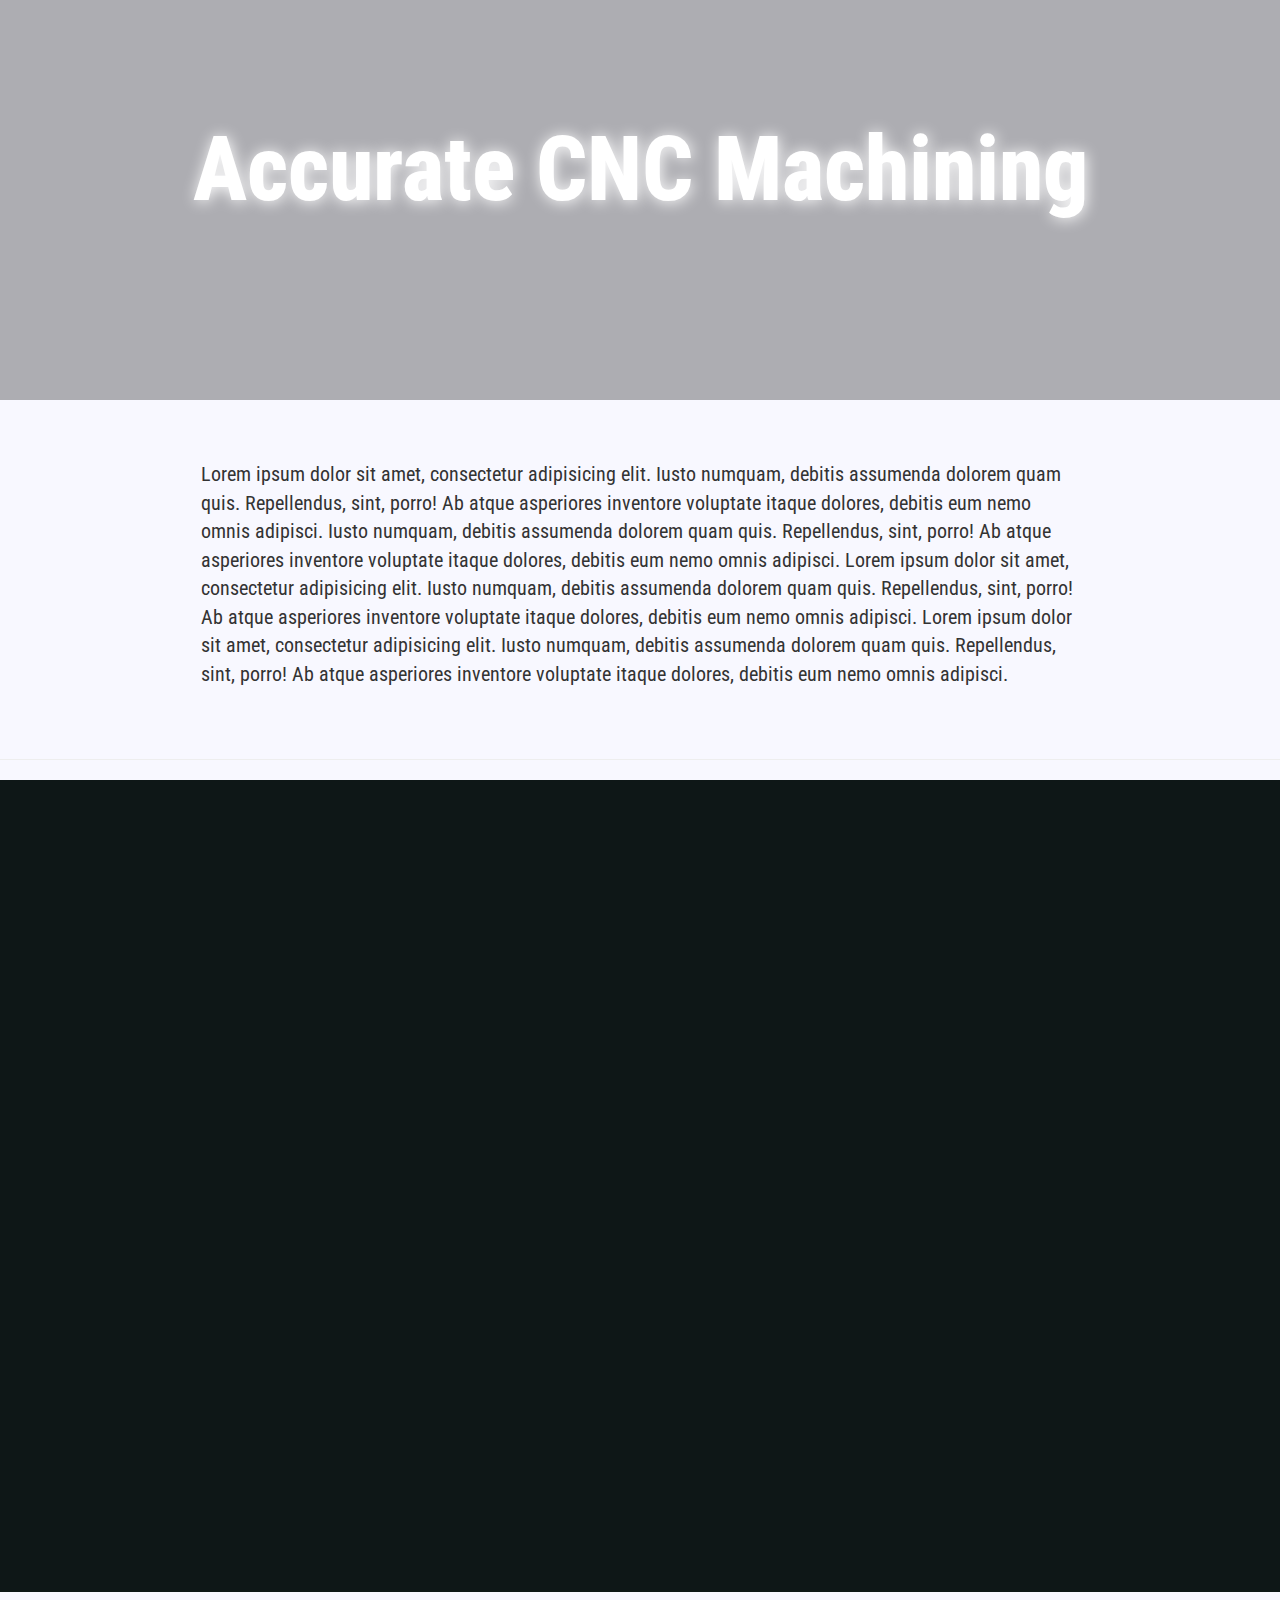
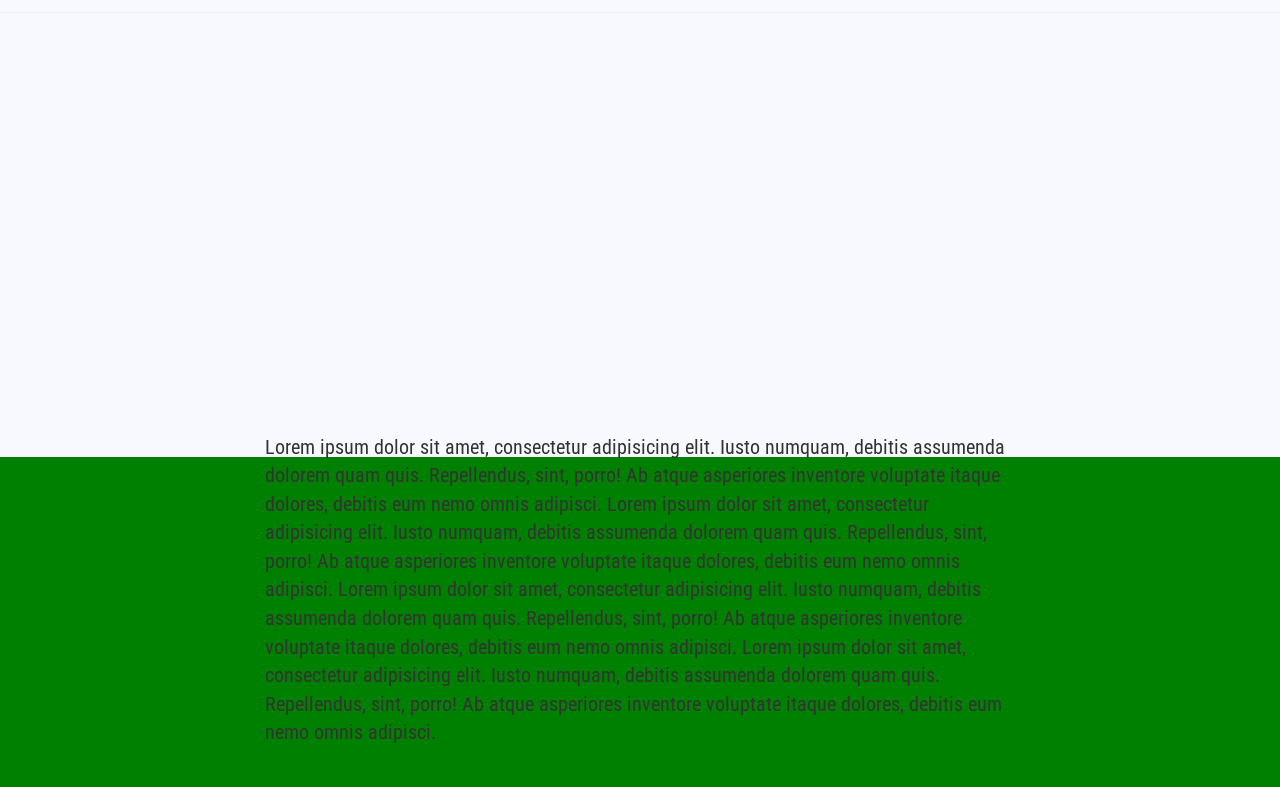
==== index.html @ 613de582 "video and small changes" ====
<!DOCTYPE html>
 <html>
 <head>
    <title>Accurate CNC Machining</title>
    <meta name="viewport" content="width=device-width, initial-scale= 1">
    <meta name=”description” content=”Accurate CNC” >
    <link rel="stylesheet" href="http://maxcdn.bootstrapcdn.com/bootstrap/3.3.6/css/bootstrap.min.css">
    <link rel="stylesheet" type="text/css" href="http://code.ionicframework.com/ionicons/2.0.1/css/ionicons.min.css">
		<link href='https://fonts.googleapis.com/css?family=Roboto+Condensed' rel='stylesheet' type='text/css'>
    <link rel="shortcut icon" type="image/x-icon" href="assets/images/mac.png">
     <link rel="stylesheet" type="text/css" href="styles/normalize.css">
     <link rel="stylesheet" type="text/css" href="main.css">
</head>
<body>
	<div class="site">
	<header>
		<video autoplay src= "assets/videos/cnc.mp4" muted loop></video>
		<div class="overlay"></div>
		<nav></nav>
		<h1 class="main-h1">Accurate CNC Machining</h1>
	</header>
	<section class="container">
		<div class="row second">
		<div class=col-md-1></div>
			<p class="col-md-10">Lorem ipsum dolor sit amet, consectetur adipisicing elit. Iusto numquam, debitis assumenda dolorem quam quis. Repellendus, sint, porro! Ab atque asperiores inventore voluptate itaque dolores, debitis eum nemo omnis adipisci. Iusto numquam, debitis assumenda dolorem quam quis. Repellendus, sint, porro! Ab atque asperiores inventore voluptate itaque dolores, debitis eum nemo omnis adipisci. Lorem ipsum dolor sit amet, consectetur adipisicing elit. Iusto numquam, debitis assumenda dolorem quam quis. Repellendus, sint, porro! Ab atque asperiores inventore voluptate itaque dolores, debitis eum nemo omnis adipisci. Lorem ipsum dolor sit amet, consectetur adipisicing elit. Iusto numquam, debitis assumenda dolorem quam quis. Repellendus, sint, porro! Ab atque asperiores inventore voluptate itaque dolores, debitis eum nemo omnis adipisci.</p>
			<p>
			<span class="ion-android-arrow-dropdown-circle"></span></p>
		</div>
	</section>
	<hr>
<div class="image-back">
	<div class="image-container container  cont-one">
		<div class="row">
			<div class="image-box col-xs-4">
				<img src="assets/images/hub2.jpg" alt="" class='img one'>
				<div class="info-tag info-one"><p>Blank for Gear Shafts</p></div>
			</div>
			<div class="image-box col-xs-4">
				<img src="assets/images/hub.jpg" alt="" class='img two'>
				<div class="info-tag info-one"><p>Hydraulic Cylinders</p></div>
			</div>
			<div class="image-box col-xs-4">
				<img src="assets/images/gears.jpg" alt="" class='img three'>
				<div class="info-tag info-one"><p>High Speed Gear Shafts</p></div>
			</div>
		</div>
	</div>
	<div class="image-container container cont-two">
		<div class="row">
			<div class="image-box col-xs-4">
				<img src="assets/images/gear2.jpg" alt="" class='img one'>
				<div class="info-tag info-two"><p>Gears for Large Machine</p></div>
			</div>
			<div class="image-box col-xs-4">
				<img src="assets/images/gear.jpg" alt="" class="img two">
				<div class="info-tag info-two"><p>Gear for Large Machine</p></div>
			</div>
			<div class="image-box col-xs-4">
				<img src="assets/images/forgings2.jpg" alt="" class='img three'>
				<div class="info-tag info-two"><p>Castings for Pump</p></div>
			</div>
		</div>
	</div>
	<div class="image-container container cont-three">
		<div class="row">
			<div class="image-box col-xs-4">
				<img src="assets/images/forgings.jpg" alt="" class='img  one'>
				<div class="info-tag info-three"><p>Casting for Pump Housing</p></div>
			</div>
			<div class="image-box col-xs-4">
				<img src="assets/images/fixutres.jpg" alt="" class='img two'>
				<div class="info-tag info-three"><p>Fixtured Pump Gears</p></div>
			</div>
			<div class="image-box col-xs-4">
				<img src="assets/images/hub2.jpg" alt="" class='img three'>
				<div class="info-tag info-three"><p>Blank forGear Shaft</p></div>
			</div>
		</div>
	</div>
	</div>
	<hr>
	<section class="container after-pics">
		<div class="row">
		<div class=col-md-2></div>
			<p class="col-md-8">Lorem ipsum dolor sit amet, consectetur adipisicing elit. Iusto numquam, debitis assumenda dolorem quam quis. Repellendus, sint, porro! Ab atque asperiores inventore voluptate itaque dolores, debitis eum nemo omnis adipisci. Lorem ipsum dolor sit amet, consectetur adipisicing elit. Iusto numquam, debitis assumenda dolorem quam quis. Repellendus, sint, porro! Ab atque asperiores inventore voluptate itaque dolores, debitis eum nemo omnis adipisci. Lorem ipsum dolor sit amet, consectetur adipisicing elit. Iusto numquam, debitis assumenda dolorem quam quis. Repellendus, sint, porro! Ab atque asperiores inventore voluptate itaque dolores, debitis eum nemo omnis adipisci. Lorem ipsum dolor sit amet, consectetur adipisicing elit. Iusto numquam, debitis assumenda dolorem quam quis. Repellendus, sint, porro! Ab atque asperiores inventore voluptate itaque dolores, debitis eum nemo omnis adipisci.</p>
		</div>
	</section>
	</div>
	<footer> 
		<div class="container address">
		<div class="row">
			<div class="col-xs-2"></div>
			<div class="col-xs-3"><h5>Accurate CNC Machining</h5><p>5365 Edith Lane</p><p>Roscoe IL, 61072</p>
				<div class="map-holder">
					<iframe src="https://www.google.com/maps/embed?pb=!1m18!1m12!1m3!1d2944.7373639944567!2d-89.01470968447205!3d42.43332493846402!2m3!1f0!2f0!3f0!3m2!1i1024!2i768!4f13.1!3m3!1m2!1s0x8808a47c0f8e08cb%3A0xe8559319b78c4b52!2s5365+Edith+Ln%2C+Roscoe%2C+IL+61073!5e0!3m2!1sen!2sus!4v1467752309755" width="100%" height="100%" frameborder="0" style="border:0" allowfullscreen></iframe>
				</div>
			</div>
			<div class="col-xs-3">
				<h5>Connect With Us</h5>
				<ul>
					<li><span class="ion-social-twitter"><p>Twitter</p></span></li>
					<li><span class="ion-social-facebook">Facebook</span></li>
					<li><span class="ion-social-linkedin">LinkedIn</span></li>
				</ul>
			
			</div>
			<div class="col-xs-3">
			<h3>Contact Us!</h3>
				<form action="" class="form-group has-danger">
					<div class="form-group">
						<label for="">Email: </label>
						<input id="email-input" type="text" class="form-control-sm" placeholder="Enter your eMail here!">
					</div>
					<fieldset class="form-group">
						<label for="exampleTextarea">Text:  </label>
						<textarea class="form-control" id="exampleTextarea" rows="5"></textarea>
					</fieldset>
					<button class="btn btn-primary">SEND</button>
				</form>
			</div>
			<div class="col-xs-1"></div>
		</div>
		</div>
		
	</footer>
	
	
	<script src="https://ajax.googleapis.com/ajax/libs/jquery/2.2.4/jquery.min.js"></script>
	<script src="scripts/app.js"></script>
</body>
</html>
---- main.css ----
body {
  font-family: "Roboto Condensed", sans-serif;
	background-color: green;
}

p {
  font-size: 2rem; }

.site {
	margin: 0 auto;
	max-width: 1600px;
  background-color: ghostwhite;
  background-z-index: 2;
  margin-bottom: 330px;
  padding-bottom: 100px; }

.second {
  position: relative;
  padding: 40px; }

.ion-android-arrow-dropdown-circle {
  font-size: 6rem;
  position: absolute;
  top: -100px;
  left: calc(50% - 50px); 
	z-index: 99999;
	color: white;
	transition: all .2s ease-in-out; 
}
.ion-android-arrow-dropdown-circle:hover {
	transform: scale(1.1);
}
video {
	width: 100%;
	height: 100%;
}
header {
  position: relative;
  background-position: center;
  background-size: cover;
  background-repeat: no-repeat;
  background-width: 100%;
  background-attachment: fixed;
  min-height: 400px;
  min-widht: 100;
  display: flex;
  justify-content: center;
  align-items: center;
  overflow: hidden; 
	z-index: 99;
	max-height: 700px;
}
.overlay {
	position: absolute;
	top: 0;
	left: 0;
	bottom: 0;
	right: 0;
	width: 100%;
	height: 100%;
	background-color: rgba(0,0,0,.3);
	z-index: 1000;
}
.main-h1 {
  position: absolute;
	top: calc(50% - 100px);
	width: 100%;
	text-align: center;
	left: 0px;
  color: white;
  font-size: 9rem;
  font-weight: 800;
	text-shadow: 1px 1px 15px white;
	z-index: 10000;
}

.long {
  min-height: 1300px; }

section {
  margin-top: 20px; }

.image-back {
  background-color: #0e1717;
  padding: 20px; }

.info-tag {
  background-color: black;
  width: 300px;
  padding: 0px 40px;
  position: absolute;
  bottom: 15px;
  color: white;
  margin-left: -600px;
  transition: all 0.5s ease-in-out;
  display: none; }

.info-tag p {
  font-size: 2rem;
  letter-spacing: 4px;
  margin-top: 10px; }

.image-box {
  max-width: 31%;
  height: 0px;
  padding: 0px;
  margin: 1%;
  padding-bottom: 20%;
  overflow: hidden;
  position: relative;
  border-radius: 2px; }
  .image-box:hover .info-tag {
    margin-left: 0px; }

.img {
  width: 100%;
  transition: all 0.9s ease-in-out;
  opacity: 0;
  margin: 0; }

.one {
  margin-left: -100px; }

.three {
  margin-left: 100px; }

.two {
  margin-top: -100px; }

.is-showing {
  margin-top: 0px;
  margin-left: 0px;
  opacity: 1; }

.after-pics {
  position: relative;
  top: 400px; }

footer {
  width: 100%;
  background-color: black;
  color: white;
  padding: 40px 0px 10px 0px;
  position: fixed;
  bottom: 0;
  z-index: -200; 
	max-width: 1600px;
	margin: 0 auto;
	min-height: 210px;
}
#email-input {
	margin-left: 10px;
}
.address h5 {
	font-size: 2rem
}
.address p {
	font-size: 1.8rem;
}
.map-holder {
	max-height: 200px;
	max-width: 200px;
}
li{
	list-style: none;
}
.ion-social-linkedin,.ion-social-twitter,.ion-social-facebook{
	color: black;
	font-size: 4rem;
	list-style: none;
	margin-left: -30px;
	background-color: white;
}

@media(min-width: 1600px){
	footer {
		max-width: 1600px;
		left: 50%;
		margin-left: -800px
	}
}

/*# sourceMappingURL=main.css.map */
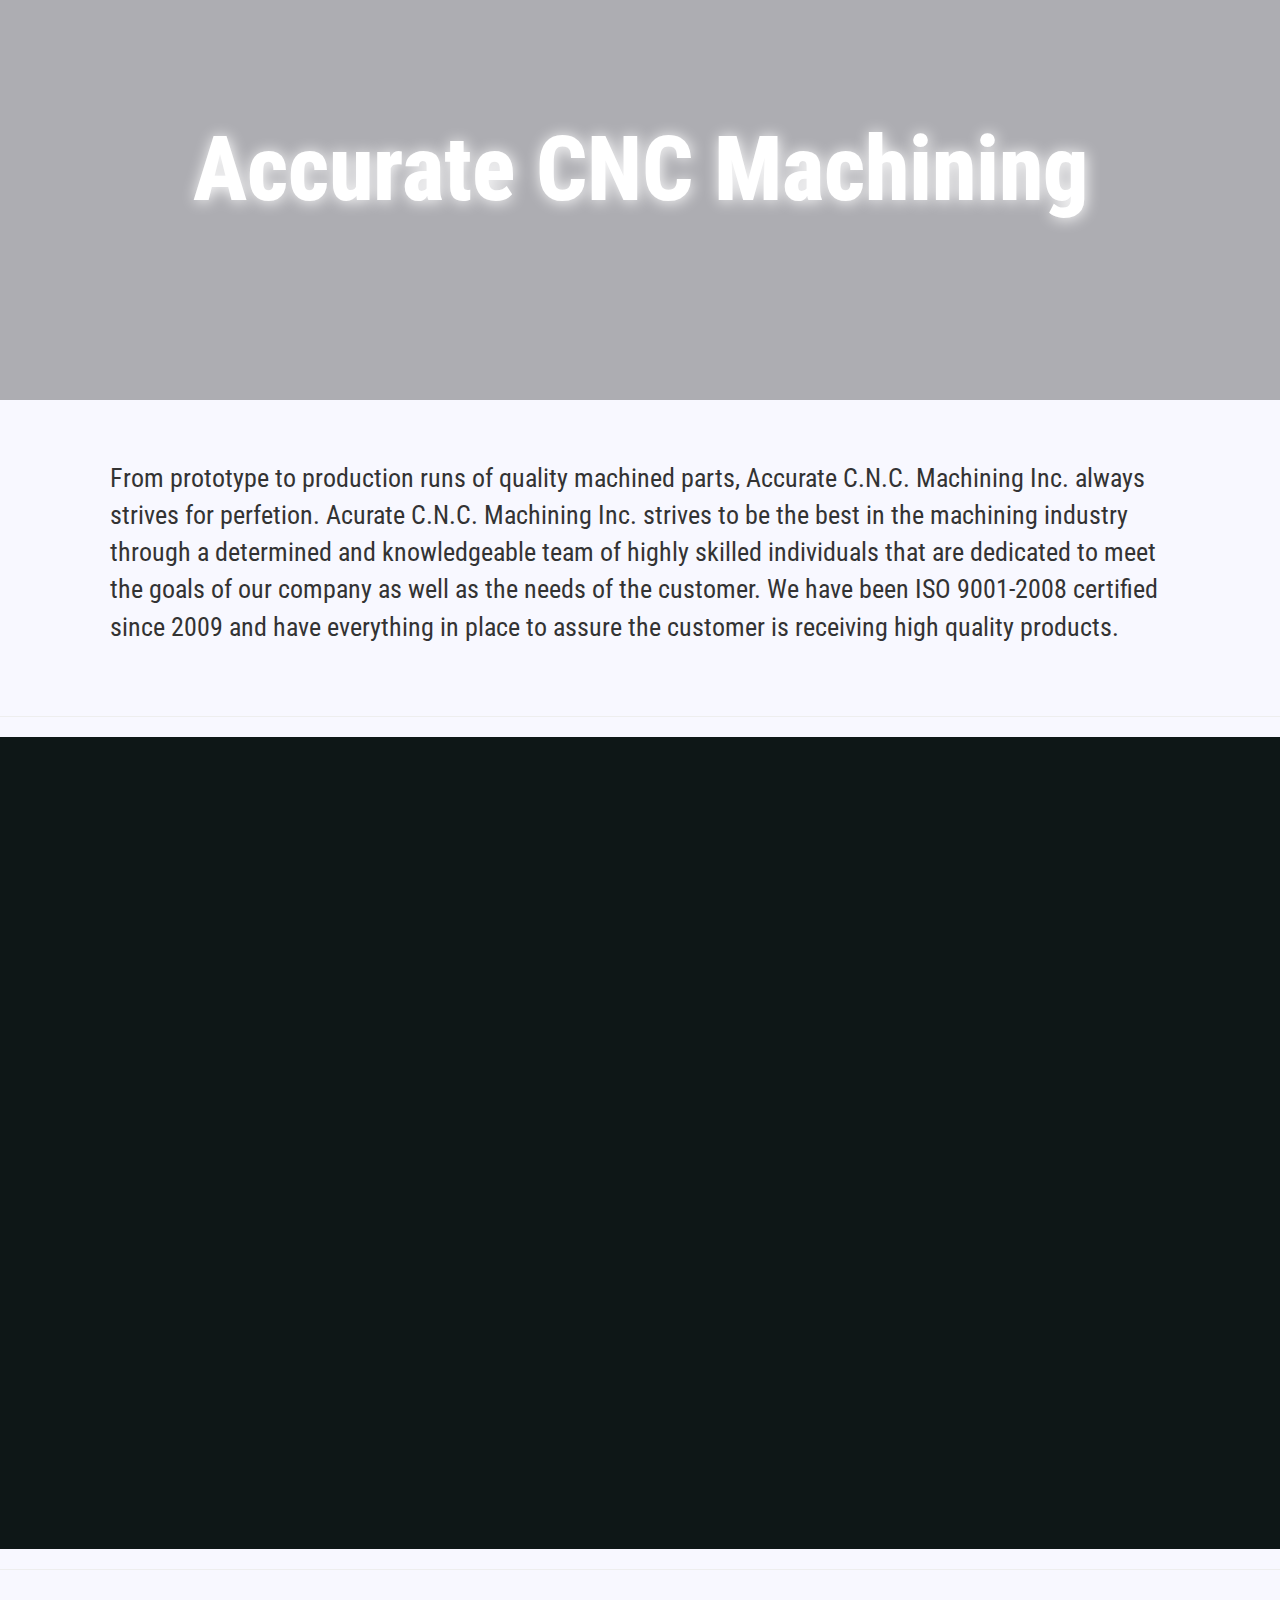
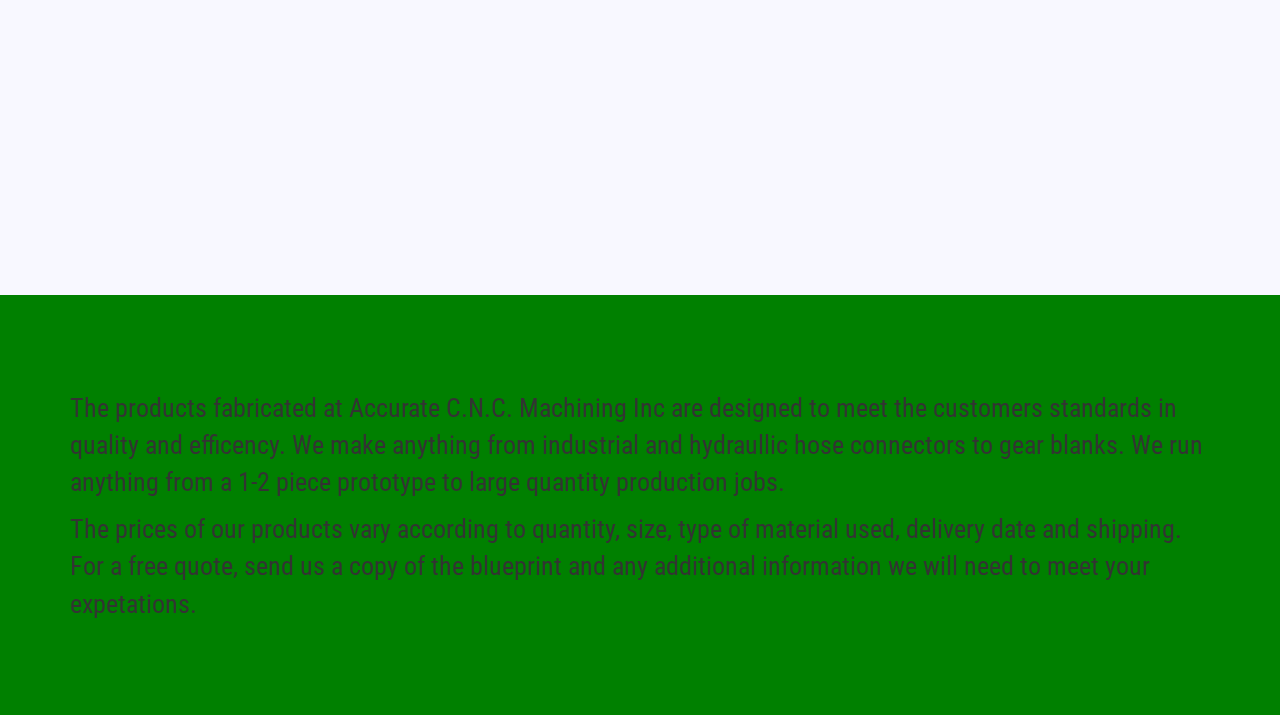
==== commit d07f113a: "few additions" ====
--- a/index.html
+++ b/index.html
@@ -7,122 +7,175 @@
     <link rel="stylesheet" href="http://maxcdn.bootstrapcdn.com/bootstrap/3.3.6/css/bootstrap.min.css">
     <link rel="stylesheet" type="text/css" href="http://code.ionicframework.com/ionicons/2.0.1/css/ionicons.min.css">
 		<link href='https://fonts.googleapis.com/css?family=Roboto+Condensed' rel='stylesheet' type='text/css'>
-    <link rel="shortcut icon" type="image/x-icon" href="assets/images/mac.png">
+    <link rel="shortcut icon" type="image/x-icon" href="assets/images/machine.png">
      <link rel="stylesheet" type="text/css" href="styles/normalize.css">
      <link rel="stylesheet" type="text/css" href="main.css">
 </head>
 <body>
+
+<div class="black-box">
+	
+</div>
 	<div class="site">
-	<header>
-		<video autoplay src= "assets/videos/cnc.mp4" muted loop></video>
-		<div class="overlay"></div>
-		<nav></nav>
-		<h1 class="main-h1">Accurate CNC Machining</h1>
-	</header>
-	<section class="container">
-		<div class="row second">
-		<div class=col-md-1></div>
-			<p class="col-md-10">Lorem ipsum dolor sit amet, consectetur adipisicing elit. Iusto numquam, debitis assumenda dolorem quam quis. Repellendus, sint, porro! Ab atque asperiores inventore voluptate itaque dolores, debitis eum nemo omnis adipisci. Iusto numquam, debitis assumenda dolorem quam quis. Repellendus, sint, porro! Ab atque asperiores inventore voluptate itaque dolores, debitis eum nemo omnis adipisci. Lorem ipsum dolor sit amet, consectetur adipisicing elit. Iusto numquam, debitis assumenda dolorem quam quis. Repellendus, sint, porro! Ab atque asperiores inventore voluptate itaque dolores, debitis eum nemo omnis adipisci. Lorem ipsum dolor sit amet, consectetur adipisicing elit. Iusto numquam, debitis assumenda dolorem quam quis. Repellendus, sint, porro! Ab atque asperiores inventore voluptate itaque dolores, debitis eum nemo omnis adipisci.</p>
+		<header>
+			<video autoplay src= "assets/videos/cnc.mp4" muted loop></video>
+			<div class="overlay"></div>
+			<nav></nav>
+			<h1 class="main-h1">Accurate CNC Machining</h1>
 			<p>
-			<span class="ion-android-arrow-dropdown-circle"></span></p>
+				<span class="ion-android-arrow-dropdown-circle"></span></p>
+		</header>
+		<section class="container">
+			<div class="row second">
+				<p class="col-xs-12">From prototype to production runs of quality machined parts, Accurate C.N.C. Machining Inc. always strives for perfetion. Acurate C.N.C. Machining Inc. strives to be the best in the machining industry through a determined and knowledgeable team of highly skilled individuals that are dedicated to meet the goals of our company as well as the needs of the customer. We have been ISO 9001-2008 certified since 2009 and have everything in place to assure the customer is receiving high quality products.</p>
+				<p>
+				<span class="ion-android-arrow-dropdown-circle"></span></p>
+			</div>
+		</section>
+		<hr>
+	<div class="image-back">
+		<div class="image-container container  cont-one">
+			<div class="row">
+				<div class="image-box col-xs-4">
+					<img src="assets/images/hub2.jpg" alt="" class='img one'>
+					<div class="info-tag info-one"><p>Blank for Gear Shafts</p></div>
+				</div>
+				<div class="image-box col-xs-4">
+					<img src="assets/images/hub.jpg" alt="" class='img two'>
+					<div class="info-tag info-one"><p>Hydraulic Cylinders</p></div>
+				</div>
+				<div class="image-box col-xs-4">
+					<img src="assets/images/gears.jpg" alt="" class='img three'>
+					<div class="info-tag info-one"><p>High Speed Gear Shafts</p></div>
+				</div>
+			</div>
 		</div>
-	</section>
-	<hr>
-<div class="image-back">
-	<div class="image-container container  cont-one">
-		<div class="row">
-			<div class="image-box col-xs-4">
-				<img src="assets/images/hub2.jpg" alt="" class='img one'>
-				<div class="info-tag info-one"><p>Blank for Gear Shafts</p></div>
+		<div class="image-container container cont-two">
+			<div class="row">
+				<div class="image-box col-xs-4">
+					<img src="assets/images/gear2.jpg" alt="" class='img one'>
+					<div class="info-tag info-two"><p>Gears for Large Machine</p></div>
+				</div>
+				<div class="image-box col-xs-4">
+					<img src="assets/images/gear.jpg" alt="" class="img two">
+					<div class="info-tag info-two"><p>Gear for Large Machine</p></div>
+				</div>
+				<div class="image-box col-xs-4">
+					<img src="assets/images/forgings2.jpg" alt="" class='img three'>
+					<div class="info-tag info-two"><p>Castings for Pump</p></div>
+				</div>
 			</div>
-			<div class="image-box col-xs-4">
-				<img src="assets/images/hub.jpg" alt="" class='img two'>
-				<div class="info-tag info-one"><p>Hydraulic Cylinders</p></div>
+		</div>
+		<div class="image-container container cont-three">
+			<div class="row">
+				<div class="image-box col-xs-4">
+					<img src="assets/images/forgings.jpg" alt="" class='img  one'>
+					<div class="info-tag info-three"><p>Casting for Pump Housing</p></div>
+				</div>
+				<div class="image-box col-xs-4">
+					<img src="assets/images/fixutres.jpg" alt="" class='img two'>
+					<div class="info-tag info-three"><p>Fixtured Pump Gears</p></div>
+				</div>
+				<div class="image-box col-xs-4">
+					<img src="assets/images/hub2.jpg" alt="" class='img three'>
+					<div class="info-tag info-three"><p>Blank forGear Shaft</p></div>
+				</div>
 			</div>
-			<div class="image-box col-xs-4">
-				<img src="assets/images/gears.jpg" alt="" class='img three'>
-				<div class="info-tag info-one"><p>High Speed Gear Shafts</p></div>
+		</div>
+		</div>
+		<hr>
+		<section class="container after-pics">
+			<div class="row">
+				<p class="col-md-12">The products fabricated at Accurate C.N.C. Machining Inc are designed to meet the customers standards in quality and efficency. We make anything from industrial and hydraullic hose connectors to gear blanks. We run anything from a 1-2 piece prototype to large quantity production jobs. 
+			 </p>
+			 <p class="col-md-12">The prices of our products vary according to quantity, size, type of material used, delivery date and shipping. For a free quote, send us a copy of the blueprint and any additional information we will need to meet your expetations.</p>
+			</div>
+		</section>
+		<div class="mobile-footer">
+			<div class="container address">
+			<div class="row">
+				<div class="col-sm-3 col-xs-6"><h5>Accurate CNC Machining</h5><p>5365 Edith Lane</p><p>Roscoe IL, 61072</p>
+					<div class="map-holder">
+						<iframe src="https://www.google.com/maps/embed?pb=!1m18!1m12!1m3!1d2944.7373639944567!2d-89.01470968447205!3d42.43332493846402!2m3!1f0!2f0!3f0!3m2!1i1024!2i768!4f13.1!3m3!1m2!1s0x8808a47c0f8e08cb%3A0xe8559319b78c4b52!2s5365+Edith+Ln%2C+Roscoe%2C+IL+61073!5e0!3m2!1sen!2sus!4v1467752309755" width="100%" height="100%" frameborder="0" style="border:0" allowfullscreen></iframe>
+					</div>
+				</div>
+				<div class="col-md-3 col-xs-6 mid">
+					<h5>Connect With Us</h5>
+					<ul>
+						<a href="https://twitter.com/accurate_cnc"><li><span class="ion-social-twitter">    Twitter</span></li></a>
+						<a href="https://www.facebook.com/Accurate-CNC-Machining-INC-283188931713695/"><li><span class="ion-social-facebook">   Facebook</span></li></a>
+						<a href="https://www.linkedin.com/company/accurate-cnc-machine"><li><span class="ion-social-linkedin"> 
+						LinkedIn</span></li></a>
+					</ul>
+					<span><h3 class="about">About</h3></span>
+				<span><h3 class="machine">Machine List</h3></span>
+				</div>
+				<div class="col-sm-3 col-xs-12 contact">
+				<h3>Contact Us!</h3>
+					<form action="https://getsimpleform.com/messages?form_api_token=cb6f0abcaa9c9dca6ca6581bf7037db6" method="post" class="form-group has-danger">
+					<input type='hidden' name='redirect_to' value='http://pfluegel.github.io/accurate/index.html' />
+						<div class="form-group">
+							<label for="">Email: </label>
+							<input id="email-input" type="email" name="email" class="form-control-sm" placeholder="Enter your eMail here!">
+						</div>
+						<fieldset class="form-group">
+							<label for="exampleTextarea">Text:  </label>
+							<textarea name="message" class="form-control" id="exampleTextarea" rows="5"></textarea>
+						</fieldset>
+						<button class="btn btn-primary sub">SEND</button>
+					</form>
+				</div>
+			</div>
 			</div>
 		</div>
 	</div>
-	<div class="image-container container cont-two">
-		<div class="row">
-			<div class="image-box col-xs-4">
-				<img src="assets/images/gear2.jpg" alt="" class='img one'>
-				<div class="info-tag info-two"><p>Gears for Large Machine</p></div>
-			</div>
-			<div class="image-box col-xs-4">
-				<img src="assets/images/gear.jpg" alt="" class="img two">
-				<div class="info-tag info-two"><p>Gear for Large Machine</p></div>
-			</div>
-			<div class="image-box col-xs-4">
-				<img src="assets/images/forgings2.jpg" alt="" class='img three'>
-				<div class="info-tag info-two"><p>Castings for Pump</p></div>
-			</div>
-		</div>
-	</div>
-	<div class="image-container container cont-three">
-		<div class="row">
-			<div class="image-box col-xs-4">
-				<img src="assets/images/forgings.jpg" alt="" class='img  one'>
-				<div class="info-tag info-three"><p>Casting for Pump Housing</p></div>
-			</div>
-			<div class="image-box col-xs-4">
-				<img src="assets/images/fixutres.jpg" alt="" class='img two'>
-				<div class="info-tag info-three"><p>Fixtured Pump Gears</p></div>
-			</div>
-			<div class="image-box col-xs-4">
-				<img src="assets/images/hub2.jpg" alt="" class='img three'>
-				<div class="info-tag info-three"><p>Blank forGear Shaft</p></div>
-			</div>
-		</div>
-	</div>
-	</div>
-	<hr>
-	<section class="container after-pics">
-		<div class="row">
-		<div class=col-md-2></div>
-			<p class="col-md-8">Lorem ipsum dolor sit amet, consectetur adipisicing elit. Iusto numquam, debitis assumenda dolorem quam quis. Repellendus, sint, porro! Ab atque asperiores inventore voluptate itaque dolores, debitis eum nemo omnis adipisci. Lorem ipsum dolor sit amet, consectetur adipisicing elit. Iusto numquam, debitis assumenda dolorem quam quis. Repellendus, sint, porro! Ab atque asperiores inventore voluptate itaque dolores, debitis eum nemo omnis adipisci. Lorem ipsum dolor sit amet, consectetur adipisicing elit. Iusto numquam, debitis assumenda dolorem quam quis. Repellendus, sint, porro! Ab atque asperiores inventore voluptate itaque dolores, debitis eum nemo omnis adipisci. Lorem ipsum dolor sit amet, consectetur adipisicing elit. Iusto numquam, debitis assumenda dolorem quam quis. Repellendus, sint, porro! Ab atque asperiores inventore voluptate itaque dolores, debitis eum nemo omnis adipisci.</p>
-		</div>
-	</section>
-	</div>
+	
+	<!--------------------------------->
+	
 	<footer> 
 		<div class="container address">
 		<div class="row">
-			<div class="col-xs-2"></div>
-			<div class="col-xs-3"><h5>Accurate CNC Machining</h5><p>5365 Edith Lane</p><p>Roscoe IL, 61072</p>
+			<div class="col-xs-1"></div>
+			<div class="col-sm-4 col-xs-10"><h5>Accurate CNC Machining</h5><p>5365 Edith Lane</p><p>Roscoe IL, 61072</p>
 				<div class="map-holder">
 					<iframe src="https://www.google.com/maps/embed?pb=!1m18!1m12!1m3!1d2944.7373639944567!2d-89.01470968447205!3d42.43332493846402!2m3!1f0!2f0!3f0!3m2!1i1024!2i768!4f13.1!3m3!1m2!1s0x8808a47c0f8e08cb%3A0xe8559319b78c4b52!2s5365+Edith+Ln%2C+Roscoe%2C+IL+61073!5e0!3m2!1sen!2sus!4v1467752309755" width="100%" height="100%" frameborder="0" style="border:0" allowfullscreen></iframe>
 				</div>
+				<span><h3 class="about">About</h3></span>
+				<span><h3 class="machine">Machine List</h3></span>
 			</div>
-			<div class="col-xs-3">
+			<div class="col-sm-4 col-xs-10 mid">
 				<h5>Connect With Us</h5>
 				<ul>
-					<li><span class="ion-social-twitter"><p>Twitter</p></span></li>
-					<li><span class="ion-social-facebook">Facebook</span></li>
-					<li><span class="ion-social-linkedin">LinkedIn</span></li>
+					<a href="https://twitter.com/accurate_cnc"><li><span class="ion-social-twitter">    Twitter</span></li></a>
+					<a href="https://www.facebook.com/Accurate-CNC-Machining-INC-283188931713695/"><li><span class="ion-social-facebook">   Facebook</span></li></a>
+					<a href="https://www.linkedin.com/company/accurate-cnc-machine"><li><span class="ion-social-linkedin"> 
+					LinkedIn</span></li></a>
 				</ul>
 			
 			</div>
-			<div class="col-xs-3">
+			<div class="col-sm-3 col-xs-10 contact">
 			<h3>Contact Us!</h3>
-				<form action="" class="form-group has-danger">
+				<form action="https://getsimpleform.com/messages?form_api_token=cb6f0abcaa9c9dca6ca6581bf7037db6" method="post" class="form-group has-danger">
+				  <input type='hidden' name='redirect_to' value='http://pfluegel.github.io/accurate/index.html' />
 					<div class="form-group">
 						<label for="">Email: </label>
-						<input id="email-input" type="text" class="form-control-sm" placeholder="Enter your eMail here!">
+						<input id="email-input" type="email" name="email" class="form-control-sm" placeholder="Enter your eMail here!">
 					</div>
 					<fieldset class="form-group">
 						<label for="exampleTextarea">Text:  </label>
-						<textarea class="form-control" id="exampleTextarea" rows="5"></textarea>
+						<textarea name="message" class="form-control" id="exampleTextarea" rows="5"></textarea>
 					</fieldset>
-					<button class="btn btn-primary">SEND</button>
+					<div class="form-group">
+						<label for="">File upload: </label>
+						<input type="file" name="file" class='form-control'>
+					</div>
+					<button class="btn btn-primary sub">SEND</button>
 				</form>
 			</div>
-			<div class="col-xs-1"></div>
 		</div>
 		</div>
-		
 	</footer>
+	
 	
 	
 	<script src="https://ajax.googleapis.com/ajax/libs/jquery/2.2.4/jquery.min.js"></script>
--- a/main.css
+++ b/main.css
@@ -1,18 +1,19 @@
 body {
   font-family: "Roboto Condensed", sans-serif;
 	background-color: green;
+	position: relative;
 }
 
 p {
-  font-size: 2rem; }
+  font-size: 2.6rem; }
 
 .site {
 	margin: 0 auto;
 	max-width: 1600px;
   background-color: ghostwhite;
   background-z-index: 2;
-  margin-bottom: 330px;
-  padding-bottom: 100px; }
+	margin-bottom: 420px;
+  padding-bottom: 30px }
 
 .second {
   position: relative;
@@ -33,6 +34,9 @@
 video {
 	width: 100%;
 	height: 100%;
+	left: 0;
+	right: 0;
+	bottom: 0;
 }
 header {
   position: relative;
@@ -98,7 +102,8 @@
 .info-tag p {
   font-size: 2rem;
   letter-spacing: 4px;
-  margin-top: 10px; }
+  margin-top: 10px; 
+}
 
 .image-box {
   max-width: 31%;
@@ -134,7 +139,8 @@
 
 .after-pics {
   position: relative;
-  top: 400px; }
+  top: 400px; 
+	min-height: 275px}
 
 footer {
   width: 100%;
@@ -161,17 +167,227 @@
 	max-height: 200px;
 	max-width: 200px;
 }
-li{
+.mid {
+	
+}
+.mid li{
 	list-style: none;
+	position: relative;
+	margin-left: -50px;
+	background: white;
+	max-width: 200px;
+	margin-top: 25px;
+	text-decoration: none;
+	transition: all .3s ease;
+}
+.mid a {
+	text-decoration: none;
 }
 .ion-social-linkedin,.ion-social-twitter,.ion-social-facebook{
 	color: black;
 	font-size: 4rem;
 	list-style: none;
-	margin-left: -30px;
-	background-color: white;
-}
-
+	padding-left: 20px;
+}
+.mid li:hover {
+	transform: scale(1.1);
+	
+}
+input, textarea {
+	color: black;
+}
+.black-box {
+	position: fixed;
+	background-color: rgba(0,0,0,.9);
+	width: 100%;
+	height: 100vh;
+	bottom: 0;
+	z-index: 100000;
+	display: flex;
+	opacity: 0;
+	justify-content: center;
+	align-items: center;
+	padding: 1% 3%;
+	transition: all 500ms ease-in-out; 
+	pointer-events: none;
+}
+.black {
+	width: 100%;
+	display: flex;
+	justify-content: center;
+	align-items: center;
+	flex-direction: column;
+}
+.black p,
+.black h1,
+.black h2{
+	color: white;
+}
+.black p {
+	font-size: 2rem;
+}
+.black h1,
+.black h2{
+	width: 100%;
+	text-align: center;
+	color: green;
+	font-weight: bold;
+	letter-spacing: 4px;
+	text-shadow: 1px 1px 5px white;
+}
+.black h1 {
+	font-size: 6rem;
+}
+.ion-close-round{
+	font-size: 5rem;
+	color: rgba(255,255,255,.9);
+	position: absolute;
+	left: 40px;
+	top: 0px;
+}
+.opacity {
+	opacity: 1;
+	pointer-events: all;
+}
+.about{
+	display: inline-block;
+}
+table {
+	width: 90%;
+	height: 20%;
+	color: white;
+	margin: 0 auto;
+}
+
+th{
+	margin-left: 20px;
+	font-size: 3.5rem;
+	text-align: center;
+	text-shadow: 1px 1px 10px green;
+}
+td{
+	max-width: 300px;
+	margin-left: 20px;
+	font-size: 2rem;
+	text-align: center;
+}
+@media(max-width: 767px){
+.black {
+	width: 100%;
+	display: flex;
+	justify-content: center;
+	align-items: center;
+	flex-direction: column;
+}
+.black p {
+	font-size: 1.3rem;
+}
+
+.black h1 {
+	font-size: 2rem;
+}
+.ion-close-round{
+	font-size: 2rem;
+	left: 10px;
+	top: 10px;
+}
+table {
+	width: 90%;
+	height: 20%;
+	color: white;
+	margin: 0 auto;
+}
+
+th{
+	margin-left: 20px;
+	font-size: 1.5rem;
+	text-align: center;
+	text-shadow: 1px 1px 10px green;
+}
+td{
+	max-width: 300px;
+	margin-left: 20px;
+	font-size: 1rem;
+	text-align: center;
+}	
+	
+
+.info-tag {
+  width: 100px;
+  padding: 0px 4px;
+  display: none; }
+
+.info-tag p {
+  font-size: 1rem;
+  letter-spacing: 2px;
+  margin-top: 10px; 
+}
+	
+	.after-pics p, .second p {
+		font-size: 1.4rem;
+	}
+		.after-pics, .second {
+		padding: 1px 20px;
+		min-height: 100px;
+		margin: 1px;
+	}
+	header {
+		background-image: url(assets/images/mobile-header.png);
+	}
+	.site{
+		margin-bottom: 0;
+		padding-bottom: 0;
+	}
+	.mobile-footer {
+		padding-top: 20px;
+		position: relative;
+		margin-top: 30px;
+		background: black;
+		color: white;
+		bottom: 0px;
+	}
+	.mobile-footer .address,
+	.mobile-footer .mid{
+		display: flex;
+		justify-content: space-around;
+		align-items: center;
+		flex-direction: column;
+	}
+	
+	.mobile-footer .mid,
+	.mobile-footer .contact{
+		
+	}
+	footer {
+		display: none;
+	}
+	.mid li{
+	}
+	.main-h1  {
+		font-size: 4rem;
+		top: calc(50% - 50px);
+	}
+	video {
+		display: none;
+	}
+	.ion-android-arrow-dropdown-circle {
+  	left: calc(50% - 20px);  
+	}
+	
+}
+
+@media(min-width: 768px){
+	.mobile-footer{
+		display: none;
+	}
+}
+@media(max-width: 1000px){
+
+.ion-social-linkedin,.ion-social-twitter,.ion-social-facebook{
+	font-size: 2rem;
+}
+	
+}
 @media(min-width: 1600px){
 	footer {
 		max-width: 1600px;
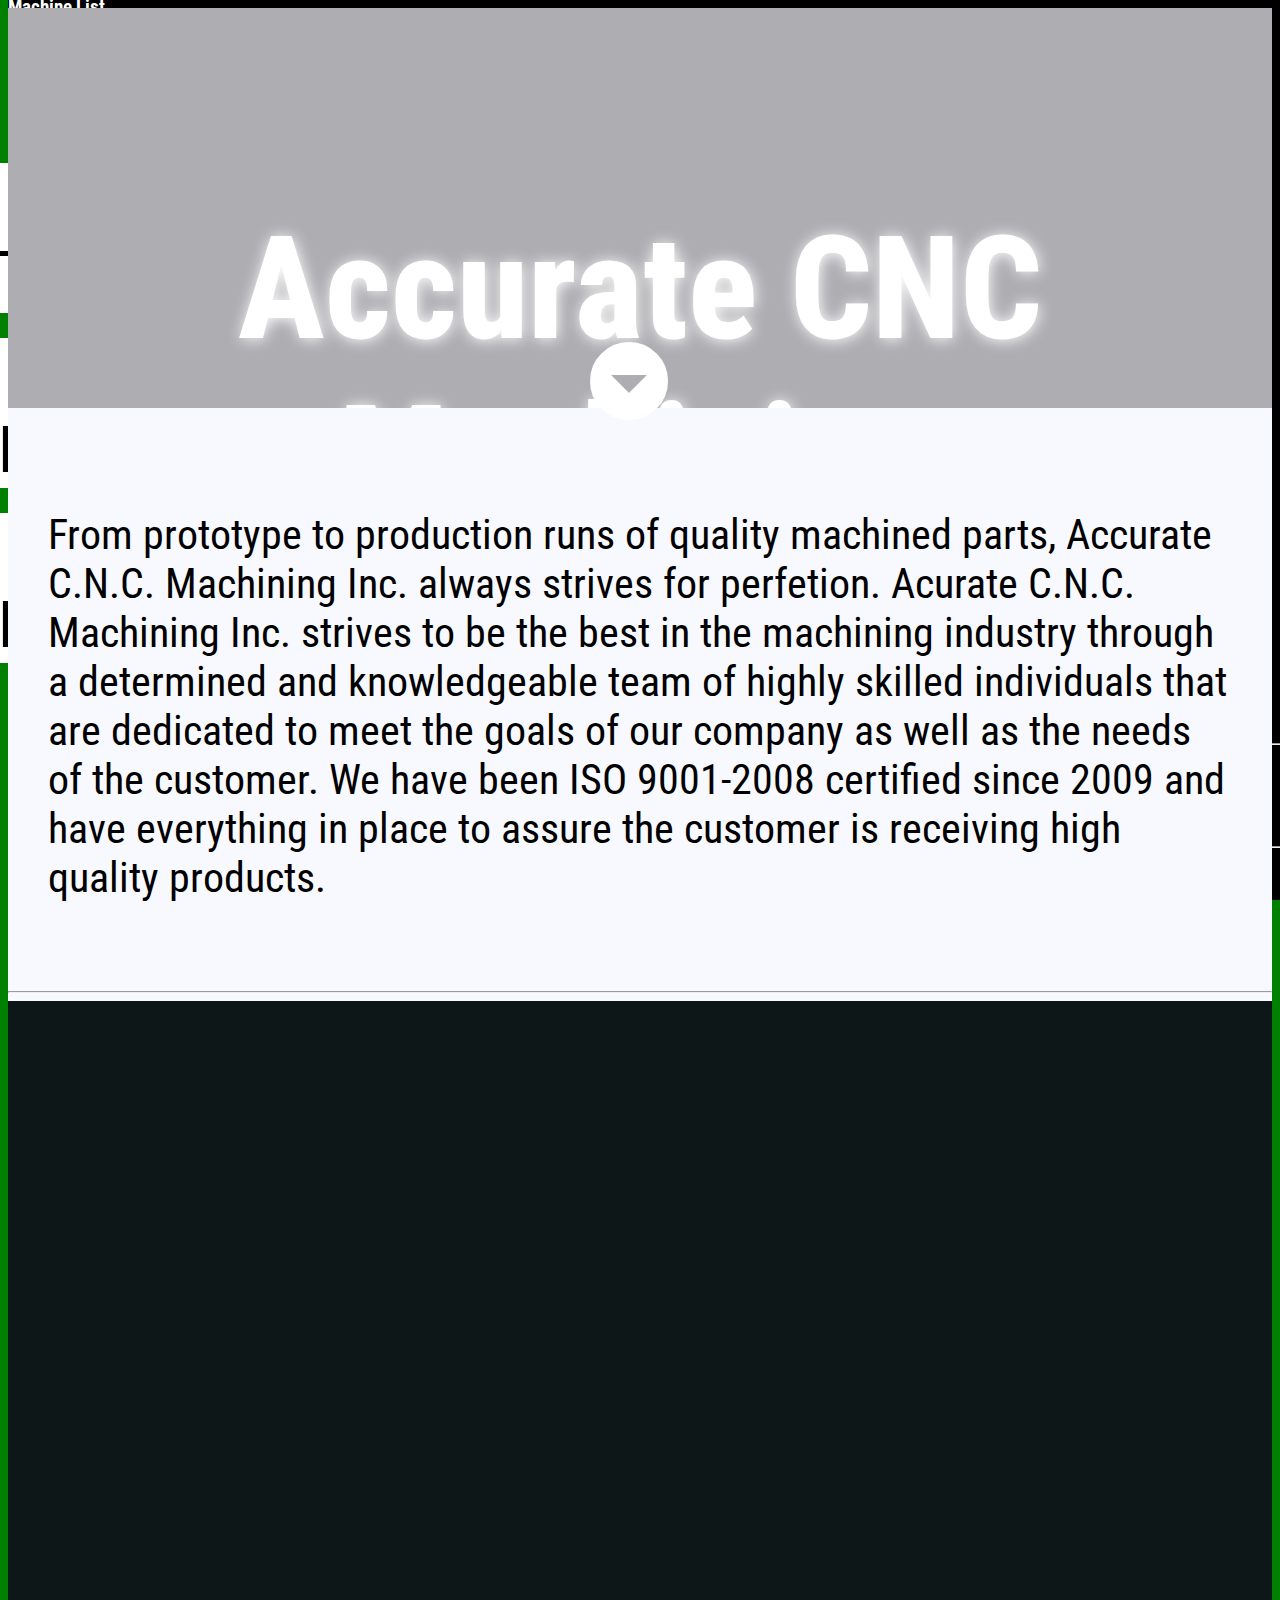
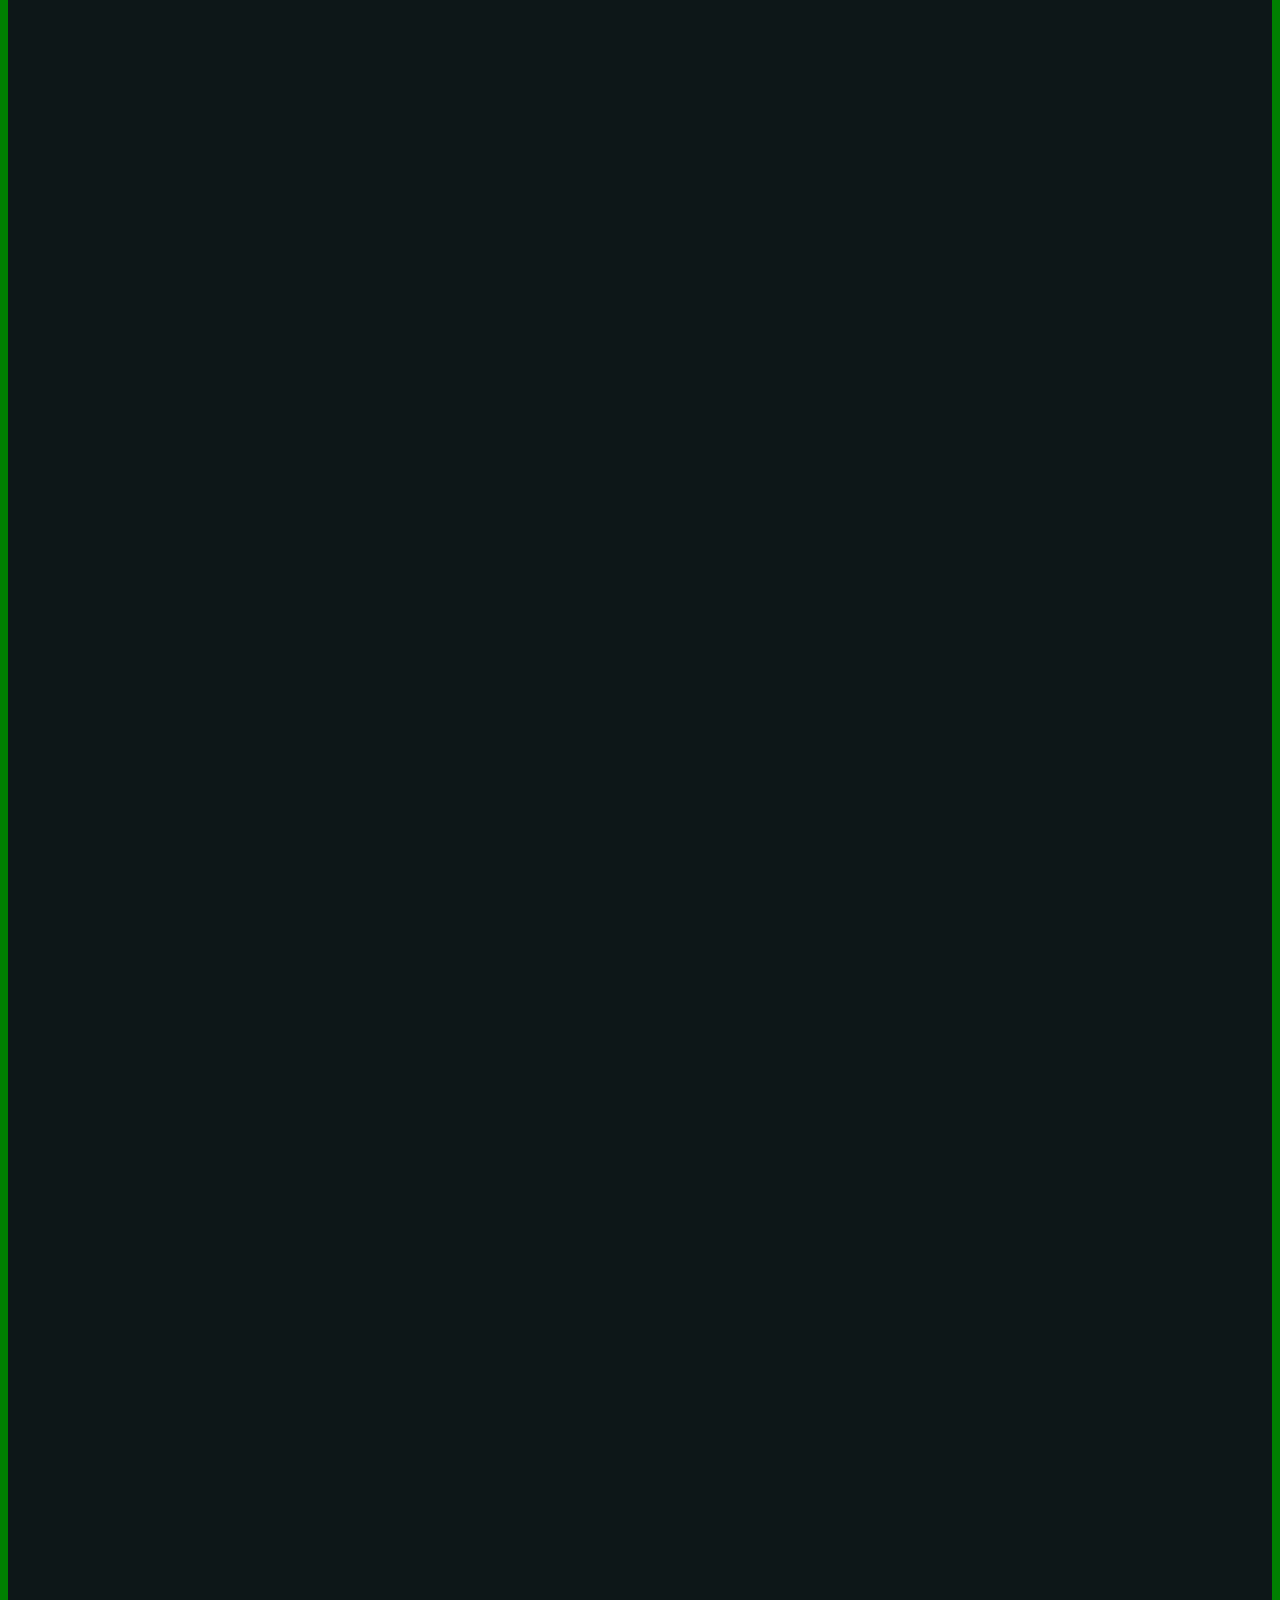
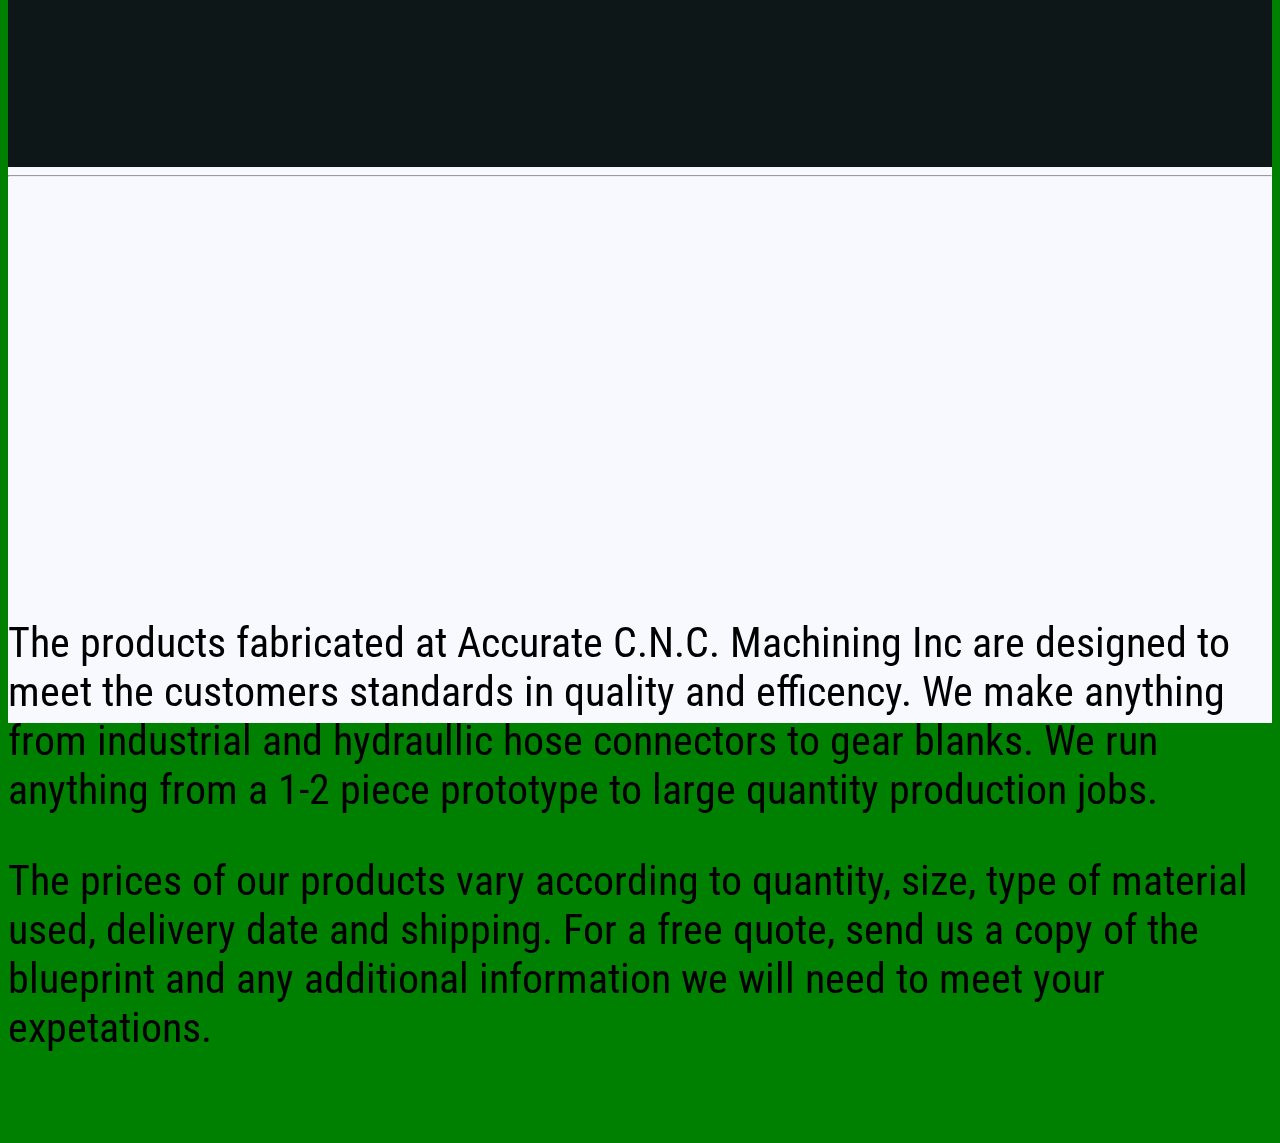
==== commit 83e6f4b9: "adde icon files" ====
--- a/index.html
+++ b/index.html
@@ -4,8 +4,8 @@
     <title>Accurate CNC Machining</title>
     <meta name="viewport" content="width=device-width, initial-scale= 1">
     <meta name=”description” content=”Accurate CNC” >
-    <link rel="stylesheet" href="http://maxcdn.bootstrapcdn.com/bootstrap/3.3.6/css/bootstrap.min.css">
-    <link rel="stylesheet" type="text/css" href="http://code.ionicframework.com/ionicons/2.0.1/css/ionicons.min.css">
+    <link rel="stylesheet" href="https://maxcdn.bootstrapcdn.com/bootstrap/3.3.6/css/bootstrap.min.css" integrity="sha384-1q8mTJOASx8j1Au+a5WDVnPi2lkFfwwEAa8hDDdjZlpLegxhjVME1fgjWPGmkzs7" crossorigin="anonymous">
+    <link rel="stylesheet" type="text/css" href="css/ionicons.css">
 		<link href='https://fonts.googleapis.com/css?family=Roboto+Condensed' rel='stylesheet' type='text/css'>
     <link rel="shortcut icon" type="image/x-icon" href="assets/images/machine.png">
      <link rel="stylesheet" type="text/css" href="styles/normalize.css">
